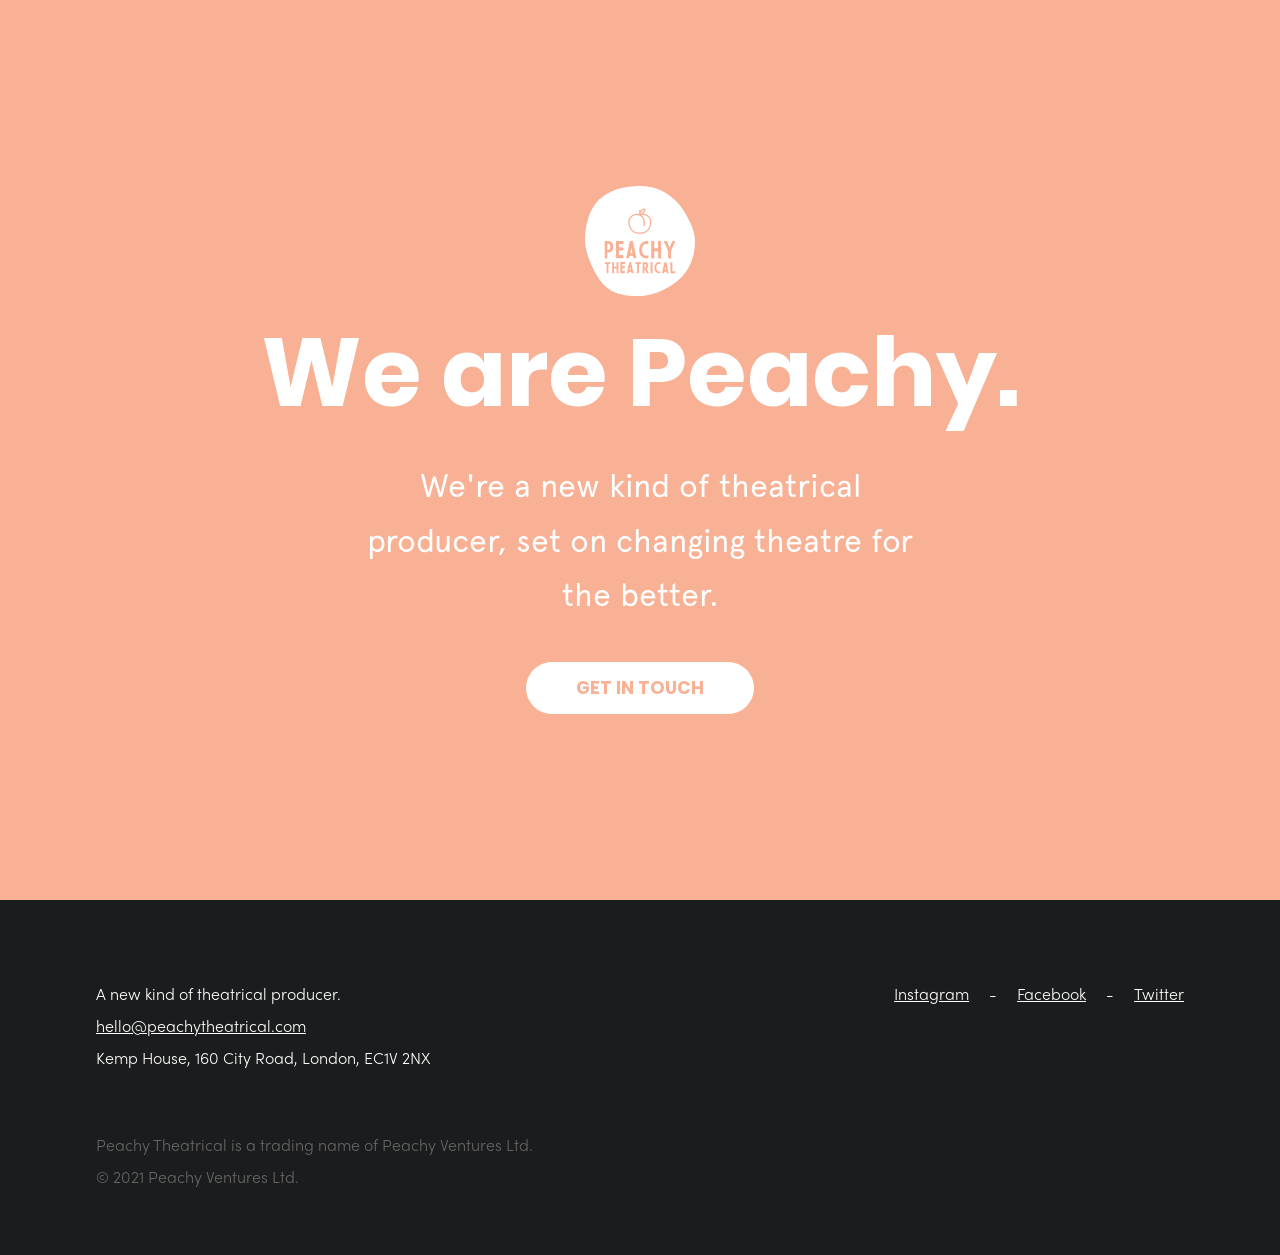
==== index.html @ 0d68613d "upload site :P" ====
<!doctype html>
<html>
	<head>
<!-- 	General Meta  -->
		<meta charset="UTF-8">
		<meta http-equiv="Content-Language" content="en">
		
<!-- 	SEO/Title etc. -->
		<title>Peachy Theatrical</title>
		<meta name="description" content="A new kind of theatrical producer, set on changing theatre for the better.">
		<meta name="keywords" content="theatre, stage, musical, play, producer, productions, company, theater, theatrical, UK, England, British">
		<link rel="icon" type="image/png" href="favicon.png" />
		<link rel="icon" type="image/png" sizes="16x16" href="favicon-16x16.png">
		<link rel="icon" type="image/png" sizes="32x32" href="favicon-32x32.png">
		
<!-- 	Facebook OG -->
		<meta property="og:type" content="website">
		<meta property="og:url" content="https://peachytheatrical.com/">
		<meta property="og:title" content="Peachy Theatrical">
		<meta property="og:image" content="images/icon.png">
		<meta property="og:description" content="A new kind of theatrical producer, set on changing theatre for the better.">

<!-- 	iOS -->
		<link rel="apple-touch-icon" sizes="180x180" href="icon/apple-icon-180.png">
		
<!-- 	Viewport/Mobile optimisation etc. -->
		<meta name="viewport" content="width=device-width, initial-scale=1.0">
		<meta http-equiv="X-UA-Compatible" content="ie=edge">
		<meta name="HandheldFriendly" content="True">
		
<!-- 	Misc -->
		<meta name="msapplication-TileColor" content="#F8B195">
		<meta name="theme-color" content="#F8B195">
		
<!-- 	Stylesheet Sources 		-->
		<link rel="stylesheet" type="text/css" href="peachy.css" />
		<link rel="stylesheet" type="text/css" href="menu.css" />
		<link rel="stylesheet" type="text/css" href="hover.css" />
		<link rel="stylesheet" type="text/css" href="fonts/fonts.css" />
		<link rel="stylesheet" href="https://unpkg.com/aos@2.3.1/dist/aos.css" />
		
<!--	JS Sources 		-->
		<script src="https://ajax.googleapis.com/ajax/libs/jquery/3.5.1/jquery.min.js"></script>
	</head>
	
	
	<body data-aos-easing="ease" data-aos-duration="1200" data-aos-delay="0">
		<header class="peach" style="height: 1vh;">
			<div class="header-content center-text">
					<div id="logo" data-aos="fade-up" data-aos-delay="0">
						<a href="index.html"><img alt="Peachy Theatrical" src="images/Peachy-Circle-Peach.svg" width="110" style="vertical-align: top;"></a>
					</div>

						<h4 data-aos="fade-up" data-aos-delay="200">We are Peachy.</h4>
						
						<div id="home-subhead" data-aos="fade-up" data-aos-delay="400">
							<p>We're a new kind of theatrical producer, set on changing theatre for the better.</p>	
						</div>
						
						<a href="mailto:hello@peachytheatrical.com" class="hvr-bob">
							<div class="button btn-white" data-aos="fade-up" data-aos-delay="600" data-aos-anchor="#home-subhead"> 
								<p>Get In Touch</p>
							</div>
						</a>

			</div>
		</header>
		
		<footer>
			<div id="footer-content">							
				<div id="footer-inner-left">
					<p>A new kind of theatrical producer.</p>
					<a href="mailto:hello@peachytheatrical.com">hello@peachytheatrical.com</a>
					<p>Kemp House, 160 City Road, London, EC1V 2NX</p>						
				</div>				
					
				<div id="footer-inner-right">		
					<div id="footer-list" style="justify-content: flex-end;"> 
						<li class="first-item"><a href="http://instagram.com/peachytheatrical/" target="_blank">Instagram</a></li>
						<li>-</li>
						<li><a href="http://facebook.com/peachytheatrical/" target="_blank">Facebook</a></li>
						<li>-</li>
						<li class="last-item"><a href="http://twitter.com/peachytheatre/" target="_blank">Twitter</a></li>
					</div>
				</div>
				
				<div id="footer-inner-left">
					<div id="copyright" style="padding-top:35px; color:#666;">
						<p style="padding-top:20px;">Peachy Theatrical is a trading name of Peachy Ventures Ltd.</p>
						<p>© 2021 Peachy Ventures Ltd.</p>
					</div>
				</div>
			</div>
		</footer>				
			
					
<!-- 		JS Init for AOS animations -->
		 <script src="https://unpkg.com/aos@next/dist/aos.js"></script>
		 <script>AOS.init({ duration: 1200, })</script>
	</body>
</html>
---- peachy.css ----
hidden@charset "UTF-8";

@import url(https://fonts.googleapis.com/css?family=DM+Sans:400,500,700);

/************ Peachy Theatrical Stylesheet ************/
/************ Copyright (c) 2020 *************/
/**************** 01/08/2020 ***************/

/* HEADINGS */
h1, h2, h3, h4, h5, h6 { /*reset for mobile browsers */
	font-weight: normal;
}

h1 {
	font-family: 'Poppins';
	font-weight: bold;
	font-size: 7rem;
	margin-top: 0px;
	margin-bottom:30px;
}

h2 {
	font-family: 'Poppins';
	font-weight: bold;
	font-size: 3.8rem;
	padding-top:0px;
	margin-top:0px;
}

h3 {
	font-family: 'Poppins';
	font-weight: bold;
	font-size: 3rem;
}

h4 {
	font-family: 'Poppins';
	font-weight: bold;
	font-size: 6rem;
	margin: 0px;
	padding-bottom:10px;
}



/* HYPERLINK STYLES */
a:link, a:visited, a:active {
	text-decoration: underline;
	word-wrap: break-word;
	position: relative;
	color: #F8B195;
	transition: all 0.3s ease-in-out 0s;
	line-height:inherit;
}

a:hover {
  text-decoration: none;
  transition: all 0.3s ease-in-out 0s;
}

.underline::before {
  content: "";
  position: absolute;
  width: 100%;
  height: 2px;
  bottom: 0;
  left: 0;
  background-color: #fff;
  visibility: hidden;
  transform: scaleX(0);
  transition: all 0.3s ease-in-out 0s;
}

.active:before {
	content: "";
	position: absolute;
	width: 100%;
	height: 2px;
	bottom: 0;
	left: 0;
	background-color: #fff;
	visibility: visible;
	transform: scaleX(1);
}

.underline-dark::before {
  content: "";
  position: absolute;
  width: 100%;
  height: 2px;
  bottom: 0;
  left: 0;
  background-color: #1b1c1d;
  visibility: hidden;
  transform: scaleX(0);
  transition: all 0.3s ease-in-out 0s;
}

.active-dark:before {
	content: "";
	position: absolute;
	width: 100%;
	height: 2px;
	bottom: 0;
	left: 0;
	background-color: #1b1c1d;
	visibility: visible;
	transform: scaleX(1);
}

.underline:hover::before, .underline-dark:hover::before {
  visibility: visible;
  transform: scaleX(1);
}

menu a:link, a:visited, a:active {
	font-family: 'Apercu', Helvetica, Arial, sans-serif;	
	text-decoration: none;
	line-height: 1.8;
	font-weight:500;
	padding-bottom:2px;

}

.menu-white a:link, .menu-white a:visited, .menu-white a:active, .menu-white a:hover {
	color:#fff;
}

.menu-dark a:link, .menu-dark a:visited, .menu-dark a:active, .menu-dark a:hover {
	color:#1b1c1d;
}


a img {
	pointer-events: all;
}


/* MAIN BODY STYLE */
* {
  box-sizing: border-box;
}

html, body { 
	overflow-x: hidden; 
}

html {
	font-size:100%;
	margin:0px !important;
	padding:0px !important;
}

body {
	margin: 0px !important;
	padding: 0px !important;
	width: 100%;
	height: 100%;
	background:#1b1c1d;
	-webkit-font-smoothing: antialiased;
	-moz-osx-font-smoothing: antialiased;
	font-family: 'EBGaramond', Helvetica, Arial, sans-serif;	
	font-size: 1.5rem;
	color: #f0f0f0;
	line-height:1.6;
}

::selection {
  background: #F8B195; /* WebKit/Blink Browsers */
  color: #fff;
}

::-moz-selection {
  background: #F8B195; /* Gecko Browsers */
  color: #fff;
}

p {
	margin:0px !important;
	overflow:hidden;
}

p strong {
	font-weight:800;
}

video {
  /* override other styles to make responsive */
  width: 100%    !important;
  height: auto   !important;
}

img {
	pointer-events: none;
}

ul {
  list-style: none;
}

.center-text {
	text-align:center;
}

.shadow {
    box-shadow: inset 0px 0px 10px 0px rgba(0,0,0,0.1);
}

.flex-line-top {
	display:flex;
	align-items:top center;
	justify-content:space-between;
}

.flex-line-center {
	display:flex;
	flex-wrap: wrap;
	align-items:center;
	justify-content:space-between;
}

.flex-line-center > * {
  flex: 1 1 200px;
  margin: 10px;
}

.pad-100 {
	width:60% !important;
	padding-top:25px;
}

.rotateimg {
  -webkit-transform:rotate(15deg);
  -moz-transform: rotate(15deg);
  -ms-transform: rotate(15deg);
  -o-transform: rotate(15deg);
  transform: rotate(15deg);
}



/* HEADER */
header {
	width:100%;
	min-height:100vh;
	padding: 0px 5% !important;
	margin: 0px !important;
	border:none;
}

.header-content {
	width:100%;
	min-height:100vh;
	display:flex;
	flex-flow: column nowrap;
	align-items: center;
	justify-content: center;
}

#header-topline {
	width:90%;
	display: flex;
	position:absolute;
	top:20px;
	align-items:center;
	justify-content: space-between;
	font-family: 'Apercu', Helvetica, Arial, sans-serif;
}

#header-midline {
	display:block;
	width:100%;
	margin: 0;
	padding: 120px 0;
	margin-top:50px;
	text-align: center;
}

#header-hero {
	display:block;
	margin:0 auto;
	padding:0;
	max-width:780px;
}

#header-hero a {
	font-weight: bold;
	color: inherit;
	text-decoration: none;
}

#header-hero a:hover {
	text-decoration: underline;
}

#logo {
	display:flex;
	align-items:center;
	padding:0px;
}

menu {
	display:flex;
	align-items:center;
	justify-content:space-between;
	font-size: 1.1rem;
	padding:0px;
	margin:0px;
}

menu li {
	list-style: none;
	min-width: 50px;
}

#subheadline {
	font-size:2rem;
	margin: 0 auto 0 auto;
	padding:0;
	width:80%;
	max-width:900px;
	display: block;
}

.button {
	font-family: 'Poppins', Helvetica, Arial, sans-serif;	
	border: none;
	border-radius: 50px;
	padding: 12px 50px;
	text-align: center;
	text-transform: uppercase;
	text-decoration: none;
	display: inline-block;
	font-size: 1.1rem;
	font-weight:bold;
	transition: all 0.3s ease-in-out 0s;
	margin-top: 40px;
}

.button:hover  {
	background-color: #8458B3;
	color: #fff;
	transition: all 0.3s ease-in-out 0s;
}

.btn-white {
	background-color: white;
	color:  #F8B195;

}

.btn-peach {
	background-color: #F8B195;
	color:  #FFF;

}


/* BODY STYLES */
#content-box {
	display:flex;
	align-items: center;
	justify-content: center;
	flex-flow: column nowrap;
	width:100%;
	min-height: 700px;
	padding-top:120px;
	padding-bottom:120px;
}

.dark {
	color:#ffffff;
	background-color: #5b5b5c;
}

.white {
	background-color: #f0f0f0;
	color: #5b5b5c;
}

.peach {
	color:#ffffff;
	background-color: #F8B195;
}

.peach a {
	color:#fff;
}

.productions-head {
	background-image: url('images/headline-bg.png'); 
	background-size: cover;
	background-position: center top;
	background-clip: border-box;
}

#content-inner {
	width:90%;
	margin: 0 auto;
}

#content-inner-narrow {
	width:80%;
	margin: 0 auto;
}

#grid {
	width:100%;
	display: flex;
	align-content: center;
	justify-content: space-around;
	flex-wrap:wrap;
	font-family: 'Apercu', Helvetica, Arial, sans-serif;
	line-height:1.8em;
}

#grid-item {
	display:block;
	margin:40px;
	text-align:center;
}

#grid-item-wide {
	min-width:48%;
	height:auto;
	margin-top:80px;
	text-align:left;
}

.align-top {
	align-items: top center;
}

.align-center {
	align-items: center;
}

.pad-left {
	padding-left:30px;
}

.pad-right {
	padding-right:30px;
}

#section-header {
	display:block;
	margin:0 auto;
	padding:0;
}

#section-header-left {
	display:inline-block;
	position: relative;
	margin-left:0;
	width:48%;
	max-width: 450px;
}

#section-header-right {
	margin:auto;
	margin-right:0;
	width:48%;
	max-width: 450px;
	text-align:right;
	vertical-align: middle;
}

#home-subhead {
	font-family: 'Apercu', Helvetica, Arial, sans-serif;	
	font-size:2rem;
	line-height:1.7em;
	margin:0 auto;
	padding:0;
	display: block;
	max-width:559px;
}

#main-subhead {
	font-family: 'Apercu', Helvetica, Arial, sans-serif;	
	font-size:1.8rem;
	line-height:1.6em;
	margin:0 auto;
	padding:0;
	display: block;
}

#img-wrap {
	position:absolute; 
}

.gradient-headline {
	margin: 0 auto;
	background-repeat: no-repeat;
	background-image:url('images/headline-bg.png');
	background-size: contain;
	background-clip: text;
	-webkit-background-clip: text;
	color: transparent;
}

#left-contact {
	font-size: 2.9rem;
	font-family: 'EBGaramond', Helvetica, Arial, sans-serif;
	text-align: left;
}

#right-contact {
	font-size: 3.2rem;
	font-family: 'EBGaramond', Helvetica, Arial, sans-serif;
	text-align:right;
}

.socials-menu {
	display:flex;
}

.socials-left {
	justify-content:flex-end;
	padding-top:20px;
}

.socials-left a {
	margin-left: 40px;
}

.socials-right {
	justify-content:flex-start;
}

.socials-right a {
	margin-right:20px;
}

.socials-menu img:hover {
	filter: opacity(50%);
}

.email {
	font-size: 3.2rem;
}

#map {
	width:100%;
	height:750px;
}



/* FOOTER */
footer {
	width:100%;
	height:100%;
	background-color: #1b1c1d;
	font-family: 'Sofia', Helvetica, Arial, sans-serif;
	font-size: 1rem;
	line-height:2em;
	color: #fff;
}

#footer-content a {
	color: #fff;
	line-height: inherit;
}

#footer-content {
	width:85%;
	padding: 80px 0 60px 0;
	margin: 0 auto;
	display:flex;
	flex-flow: row wrap;
	align-content: center;
	justify-content: space-between;
	align-items: flex-start;
}

#footer-inner-left {
	display:block;
	width:50%;
	height:100%;
	text-align:left;
}

#footer-inner-right {
	display:block;
	width:50%;
	height:100%;
	text-align: right;
}

#footer-list {
	display: flex;
	text-align: center;
	padding:0px;
	margin:0px;
	list-style: none;
}

#footer-list li {
	padding:0px 10px;
}

#footer-list li.first-item {
	padding-left:0px;
}

#footer-list li.last-item {
	padding-right:0px;
}

/* Responsive Styling */
@media (max-width: 900px) {
	#left-contact {
		font-size: 2.6rem;
		text-align: center;
	}
	
	#left-contact h2 {
		font-size: 2.8rem;
	}
	
	#right-contact {
		font-size: 2.8rem;
		text-align:center;
	}
	
	.socials-left {
		padding-top:60px;
		align-items: center;
		align-content: center;
		justify-content:center;
	}
	
	.socials-left a {
		margin-left: 20px;
		margin-right: 20px;
	}
	
	.email {
		font-size: 2.8rem;
	}
	
	h1 {
		font-size: 5.2rem;
	}
	
	h4 {
		font-size: 4.8rem;
	}
	
	#home-subhead {
		font-size:1.9rem;
	}
	
	#main-subhead {
		font-size:1.7rem;
	}
	
	#footer-inner-left, #footer-inner-right {
		text-align:center;
		flex-flow: column wrap;
		width:100%;
	}
	
	#footer-inner-right {
		padding-top:35px;
	}
	
	#footer-list {
		justify-content: center !important;
	}
}

@media (max-width: 580px) {
	h1 {
		font-size: 4.4rem;
	}
	
	h4 {
		font-size: 3.9rem;
	}
	
	h2 {
		font-size: 3rem;
	}
	
	h3 {
		font-family: 'Poppins';
		font-weight:bold;
		font-size: 3rem;
	}
	
	#main-subhead {
		font-size:1.5rem;
	}
	
	#home-subhead {
		font-size:1.7rem;
	}

	#subheadline {
		font-size:1.75rem;
	}
	
	#left-contact {
		font-size: 2.2rem;
		text-align:center;
	}
	
	#left-contact h2 {
		font-size: 2.4rem;
	}
	
	#right-contact {
		font-size: 2.5rem;
		text-align:center;
	}
	
	.email {
		font-size: 2.3rem;
	}
	
	.column {
    	width: 100%;
  	}
}

@media (max-width: 400px) {
	.email {
		font-size: 1.8rem;
	}
	
	#footer-content {
	width:95%;

	
	#footer-list li {
	padding:0px 5px;
	}
}
---- menu.css ----
hidden@charset "UTF-8";
	
	/************ Peachy Productions Menu Stylesheet ************/
	/************ Copyright (c) 2020 *************/
	/**************** 01/08/2020 ***************/
	
	nav {
	line-height:1.6;
	}
	
	.desktop {
	display: none !important;
	}
	
	.menu-icon {
	z-index: 20;
	}
	
	.menu__icon {
	display: block;
	height: 28px;
	width: 40px;
	position: relative;
	right:0;
	top:0;
	}
	
	.menu__icon span {
	display: block;
	width: 100%;
	height: 4px;
	margin-top: -2px;
	position: absolute;
	left: 0;
	top: 50%;
	}
	
	.dark-icon span, .dark-icon:before, .dark-icon:after {
		background: #1b1c1d;
	}
	
	.light-icon span, .light-icon:before, .light-icon:after {
		background: #fff;
	}
	
	.menu__icon:before,
	.menu__icon:after {
	content: "";
	display: block;
	width: 100%;
	height: 4px;
	position: absolute;
	left: 0;
	transform-origin: center center;
	transform: rotate(0deg);
	transition: all 0.3s ease;
	}
	
	.menu__icon:before {
	top: 2px;
	margin-top: -2px;
	}
	
	.menu__icon:after {
	bottom: 2px;
	margin-bottom: -2px;
	}
	
	.menu_shown .menu__icon span {
	background: transparent;
	}
	
	.menu_shown .menu__icon:before {
	top: 0%;
	transform: rotate(45deg);
	background: #fff;
	}
	
	.menu_shown .menu__icon:after {
	bottom: 100%;
	transform: rotate(-45deg);
	background: #fff;
	}
	
	.menu_shown .menu-icon {
	position:fixed;
	}
	
	.mobile.menu {
	position: fixed;
	top: 0;
	left: 0;
	
	display: inline-grid;
	grid-auto-flow: row;
	align-items: center;
	justify-content: space-around;

	width: 100%;
	height: 100%;
	text-align: center;
	margin:0px;
	background: #F8B195;
	z-index: 10;
	transition: all .4s ease-in-out;
	transform: translateX(-100%);
	}
	
	.mobile ul {
	padding: 0px;
	margin: 0px;
	z-index: 10;
	}
	
	.menu_shown .mobile.menu {
	transform: translateX(0);
	}
	
	.desktop .menu__item {
	font-family: 'Sofia', Helvetica, Arial, sans-serif;	
	text-decoration: none;
	font-weight:normal;
	font-size: 1.2rem;
	line-height:1.6;
	margin-left:50px;
	}
	
	.desktop a {
		padding-bottom:2px;
	}
	
	.mobile .menu__item {
	display:block;
	line-height: 2;
	padding: 20px;
	color: #fff;
	max-height:100px;
	text-decoration: none;
	font-size:2.8rem;
	font-family: 'Poppins', Helvetica, Arial, sans-serif;	
	font-weight: bold;
	}
	
	.mobile a:hover {
	color:#8458B3;
	}
	
	@media (min-width: 900px) {
	nav {
	padding:0;
	}
	
	.mobile {
	display: none !important;
	}
	
	.desktop {
	display: flex !important;
	flex-flow: row wrap;
	justify-content: space-between;
	}	
	}
---- fonts/fonts.css ----
@charset "UTF-8";
/* Peachy Productions Site Fonts */

@font-face {
    font-family: Apercu;
    src: url('ApercuPro-Light.otf');
    font-weight: lighter;
}

@font-face {
    font-family: Apercu;
    src: url('ApercuPro-Regular.otf');
    font-weight: normal;
}

@font-face {
    font-family: Apercu;
    src: url('ApercuPro-Medium.otf');
    font-weight: 500;
}

@font-face {
    font-family: Apercu;
    src: url('ApercuPro-Bold.otf');
    font-weight: 700;
} 

@font-face {
    font-family: Poppins;
    src: url('Poppins-Light.ttf');
    font-weight: lighter;
}

@font-face {
    font-family: Poppins;
    src: url('Poppins-Regular.ttf');
    font-weight: normal;
}

@font-face {
    font-family: Poppins;
    src: url('Poppins-Bold.ttf');
    font-weight: bold;
}

@font-face {
    font-family: EBGaramond;
    src: url('EBGaramond-VariableFont_wght.ttf');
}

@font-face {
    font-family: Jost;
    src: url('Jost-VariableFont_wght.ttf');
}

@font-face {
    font-family: Muli;
    src: url('Muli-VariableFont_wght.ttf');
}

@font-face {
    font-family: Sofia;
    src: url('sofiapro-light.otf');
}

@font-face {
    font-family: Roboto;
    src: url('Roboto-Regular.ttf');
}
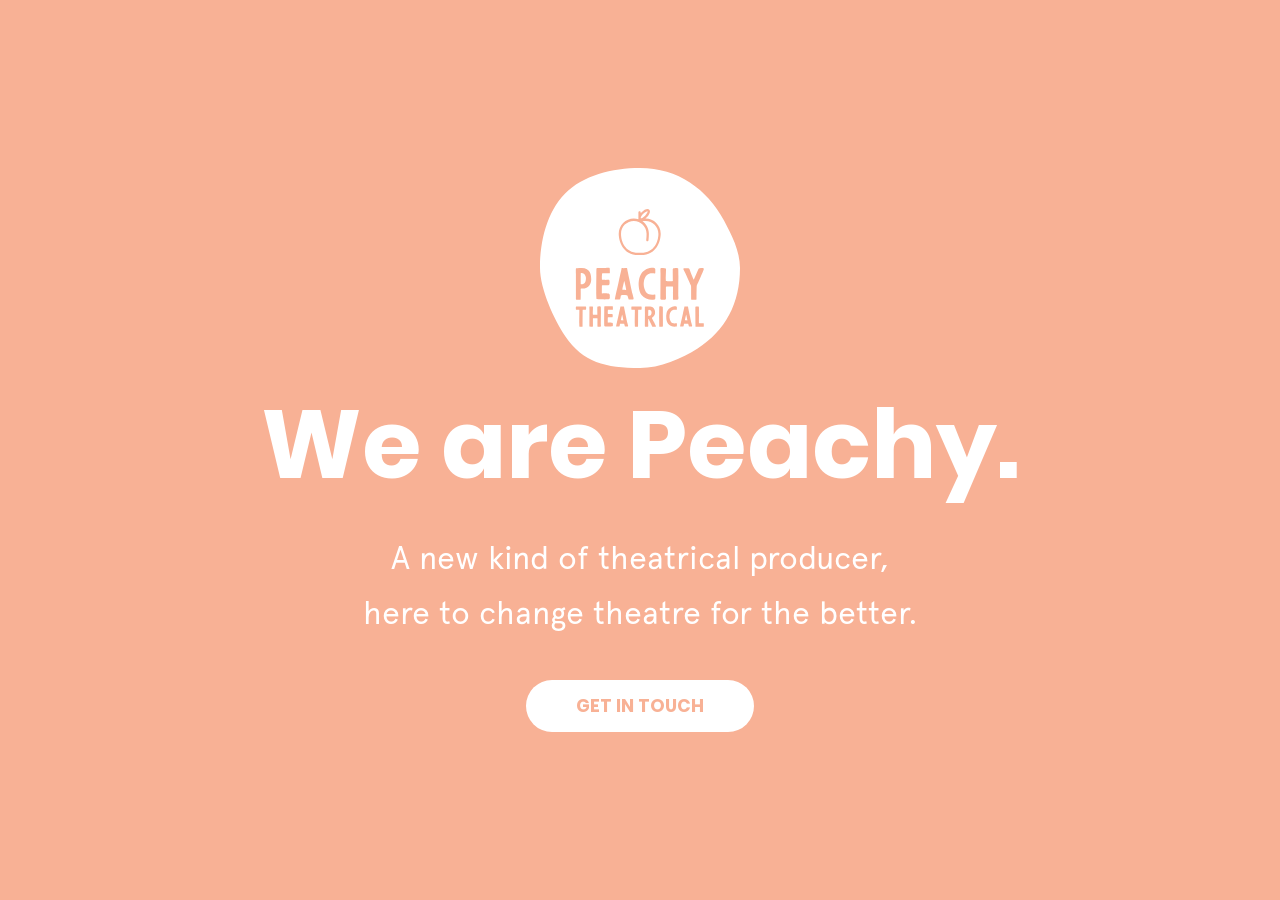
==== commit f85ae048: "tidy ups" ====
--- a/index.html
+++ b/index.html
@@ -7,7 +7,7 @@
 		
 <!-- 	SEO/Title etc. -->
 		<title>Peachy Theatrical</title>
-		<meta name="description" content="A new kind of theatrical producer, set on changing theatre for the better.">
+		<meta name="description" content="A new kind of theatrical producer, here to change theatre for the better.">
 		<meta name="keywords" content="theatre, stage, musical, play, producer, productions, company, theater, theatrical, UK, England, British">
 		<link rel="icon" type="image/png" href="favicon.png" />
 		<link rel="icon" type="image/png" sizes="16x16" href="favicon-16x16.png">
@@ -18,7 +18,7 @@
 		<meta property="og:url" content="https://peachytheatrical.com/">
 		<meta property="og:title" content="Peachy Theatrical">
 		<meta property="og:image" content="images/icon.png">
-		<meta property="og:description" content="A new kind of theatrical producer, set on changing theatre for the better.">
+		<meta property="og:description" content="A new kind of theatrical producer, here to change theatre for the better.">
 
 <!-- 	iOS -->
 		<link rel="apple-touch-icon" sizes="180x180" href="icon/apple-icon-180.png">
@@ -48,13 +48,13 @@
 		<header class="peach" style="height: 1vh;">
 			<div class="header-content center-text">
 					<div id="logo" data-aos="fade-up" data-aos-delay="0">
-						<a href="index.html"><img alt="Peachy Theatrical" src="images/Peachy-Circle-Peach.svg" width="110" style="vertical-align: top;"></a>
+						<a href="index.html"><img alt="Peachy Theatrical" src="images/Peachy-Circle-Peach.svg" width="200" style="vertical-align: top;"></a>
 					</div>
 
 						<h4 data-aos="fade-up" data-aos-delay="200">We are Peachy.</h4>
 						
 						<div id="home-subhead" data-aos="fade-up" data-aos-delay="400">
-							<p>We're a new kind of theatrical producer, set on changing theatre for the better.</p>	
+							<p>A new kind of theatrical producer, here to change theatre for the better.</p>
 						</div>
 						
 						<a href="mailto:hello@peachytheatrical.com" class="hvr-bob">
@@ -66,32 +66,32 @@
 			</div>
 		</header>
 		
-		<footer>
-			<div id="footer-content">							
-				<div id="footer-inner-left">
-					<p>A new kind of theatrical producer.</p>
-					<a href="mailto:hello@peachytheatrical.com">hello@peachytheatrical.com</a>
-					<p>Kemp House, 160 City Road, London, EC1V 2NX</p>						
-				</div>				
-					
-				<div id="footer-inner-right">		
-					<div id="footer-list" style="justify-content: flex-end;"> 
-						<li class="first-item"><a href="http://instagram.com/peachytheatrical/" target="_blank">Instagram</a></li>
-						<li>-</li>
-						<li><a href="http://facebook.com/peachytheatrical/" target="_blank">Facebook</a></li>
-						<li>-</li>
-						<li class="last-item"><a href="http://twitter.com/peachytheatre/" target="_blank">Twitter</a></li>
-					</div>
-				</div>
-				
-				<div id="footer-inner-left">
-					<div id="copyright" style="padding-top:35px; color:#666;">
-						<p style="padding-top:20px;">Peachy Theatrical is a trading name of Peachy Ventures Ltd.</p>
-						<p>© 2021 Peachy Ventures Ltd.</p>
-					</div>
-				</div>
-			</div>
-		</footer>				
+<!--		<footer>-->
+<!--			<div id="footer-content">							-->
+<!--				<div id="footer-inner-left">-->
+<!--					<p>A new kind of theatrical producer.</p>-->
+<!--					<a href="mailto:hello@peachytheatrical.com">hello@peachytheatrical.com</a>-->
+<!--					<p>Kemp House, 160 City Road, London, EC1V 2NX</p>						-->
+<!--				</div>				-->
+<!--					-->
+<!--				<div id="footer-inner-right">		-->
+<!--					<div id="footer-list" style="justify-content: flex-end;"> -->
+<!--						<li class="first-item"><a href="http://instagram.com/peachytheatrical/" target="_blank">Instagram</a></li>-->
+<!--						<li>-</li>-->
+<!--						<li><a href="http://facebook.com/peachytheatrical/" target="_blank">Facebook</a></li>-->
+<!--						<li>-</li>-->
+<!--						<li class="last-item"><a href="http://twitter.com/peachytheatre/" target="_blank">Twitter</a></li>-->
+<!--					</div>-->
+<!--				</div>-->
+<!--				-->
+<!--				<div id="footer-inner-left">-->
+<!--					<div id="copyright" style="padding-top:35px; color:#666;">-->
+<!--						<p style="padding-top:20px;">Peachy Theatrical is a trading name of Peachy Ventures Ltd.</p>-->
+<!--						<p>© 2021 Peachy Ventures Ltd.</p>-->
+<!--					</div>-->
+<!--				</div>-->
+<!--			</div>-->
+<!--		</footer>				-->
 			
 					
 <!-- 		JS Init for AOS animations -->
@@ -99,4 +99,4 @@
 		 <script>AOS.init({ duration: 1200, })</script>
 	</body>
 </html>
-		+		
--- a/peachy.css
+++ b/peachy.css
@@ -338,7 +338,7 @@
 }
 
 .button:hover  {
-	background-color: #8458B3;
+	background-color: #1b1c1d;
 	color: #fff;
 	transition: all 0.3s ease-in-out 0s;
 }
@@ -737,4 +737,4 @@
 	#footer-list li {
 	padding:0px 5px;
 	}
-}+}
